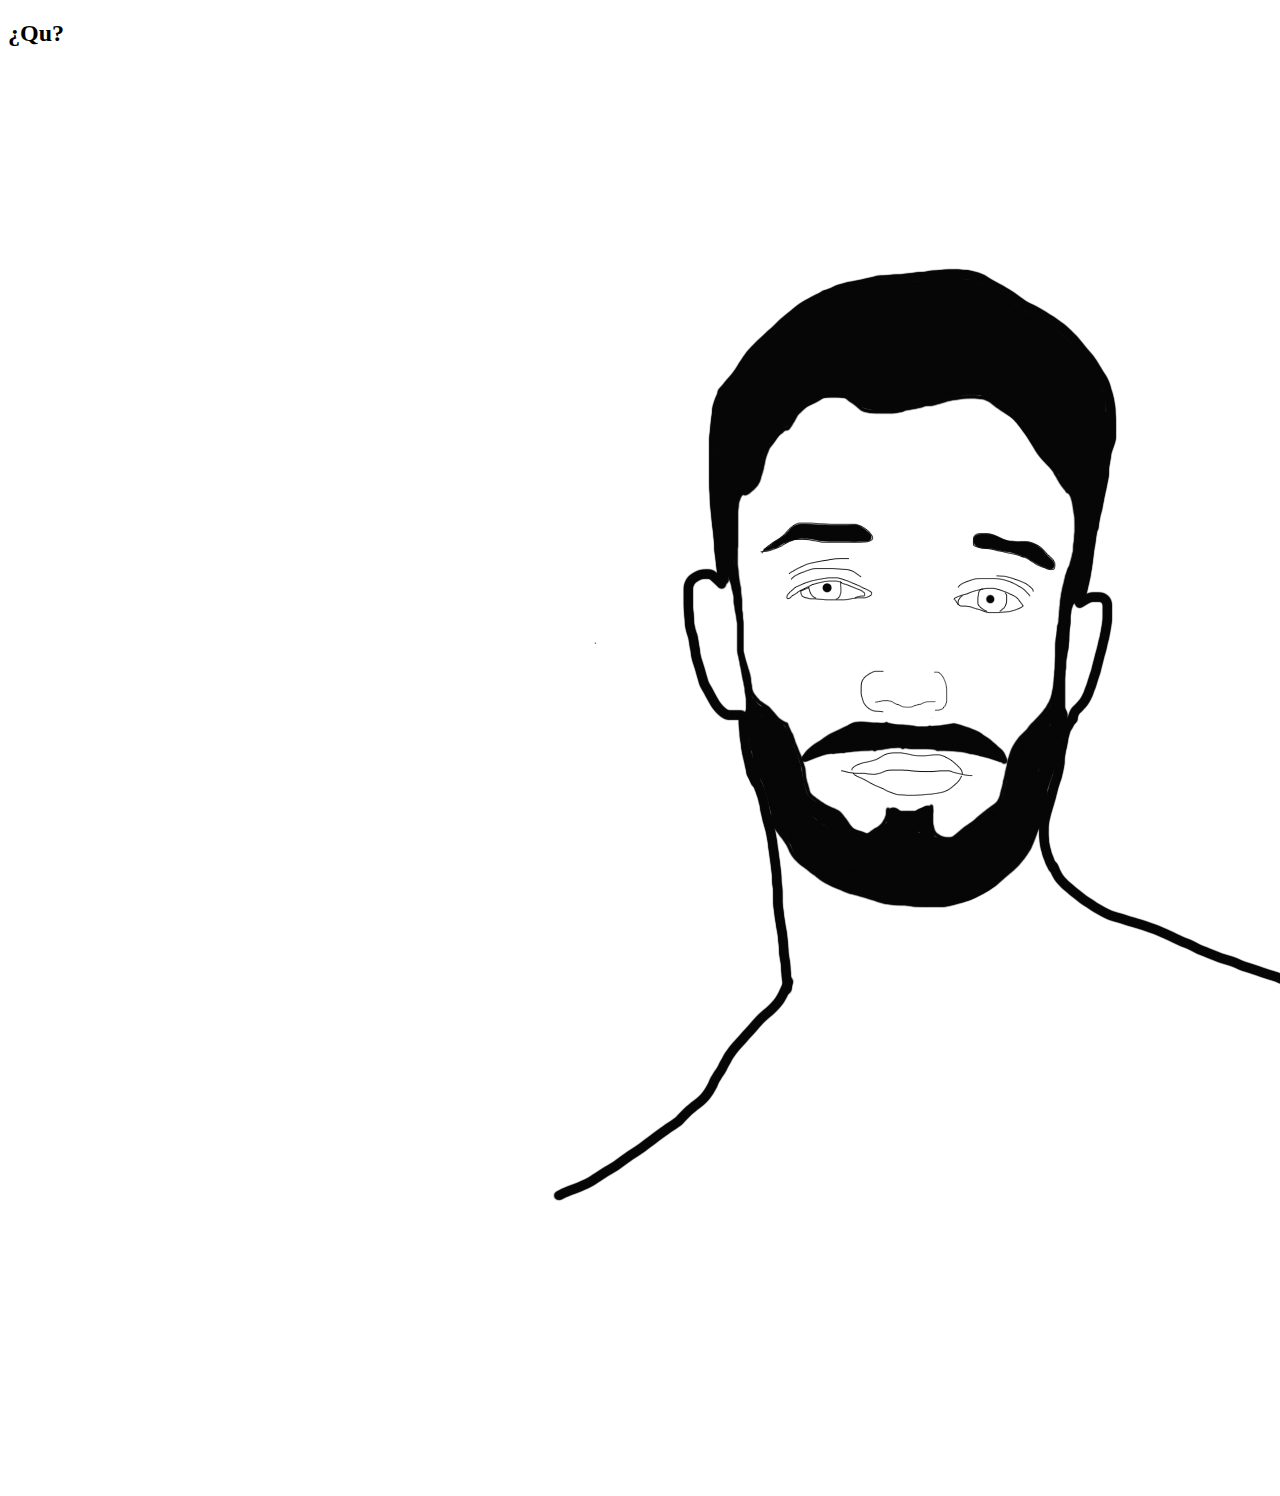
==== about-me.html @ 3fef2d31 "se ha agregado nuevos estilos y paginas" ====
<!DOCTYPE html>
<html lang="en">
<head>
    <meta charset="UTF-8">
    <meta http-equiv="X-UA-Compatible" content="IE=edge">
    <meta name="viewport" content="width=device-width, initial-scale=1.0">
    <title>Document</title>
</head>
<body>
    <section class="about-me" >
        <h2>¿Qu?</h2>
        <div class="container_draw">
            <img src="src/img/fotoDibujo.png" alt="" srcset="">
        </div>
        
    </section>
</body>
</html>
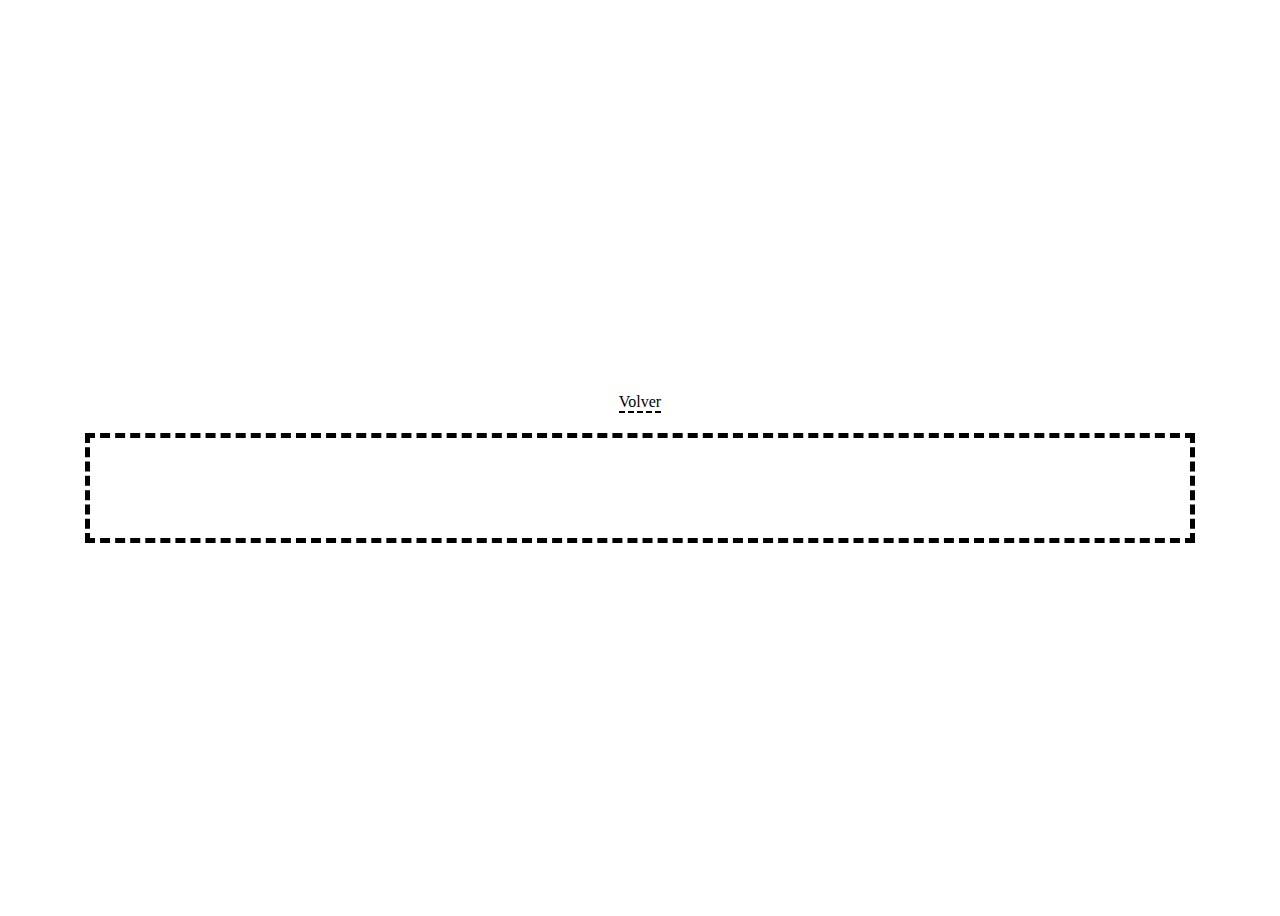
==== commit fe44cc57: "solucion error basico" ====
--- a/about-me.html
+++ b/about-me.html
@@ -5,13 +5,15 @@
     <meta http-equiv="X-UA-Compatible" content="IE=edge">
     <meta name="viewport" content="width=device-width, initial-scale=1.0">
     <title>Document</title>
+    <script src="loadInfoAboutPerson.js" defer ></script>
+    <link rel="stylesheet" href="styleAbout.css">
 </head>
 <body>
-    <section class="about-me" >
-        <h2>¿Qu?</h2>
-        <div class="container_draw">
-            <img src="src/img/fotoDibujo.png" alt="" srcset="">
-        </div>
+    <a href="index.html">Volver</a>
+    <section class="about" >
+       
+      
+      
         
     </section>
 </body>
--- a/styleAbout.css
+++ b/styleAbout.css
@@ -0,0 +1,35 @@
+
+body{
+    display: flex;
+    flex-direction: column;
+    justify-content: center;
+    align-items: center;
+    height: 100vh;
+}
+a{
+    margin: 20px;
+   text-decoration: none;
+   color: #000;
+   border-bottom: 2px dashed;
+}
+.about{
+    padding: 50px;
+    width: 1000px;
+    
+    border: 5px dashed;
+display: flex;
+}
+
+.about .img_person{
+    margin-right: 40px;
+    width: 300px;
+    height: 400px;
+    background-position: center;
+    background-repeat: no-repeat;
+    background-size: cover;
+}
+
+.descripcion{
+    max-width: 500px;
+    width: 500px;
+}